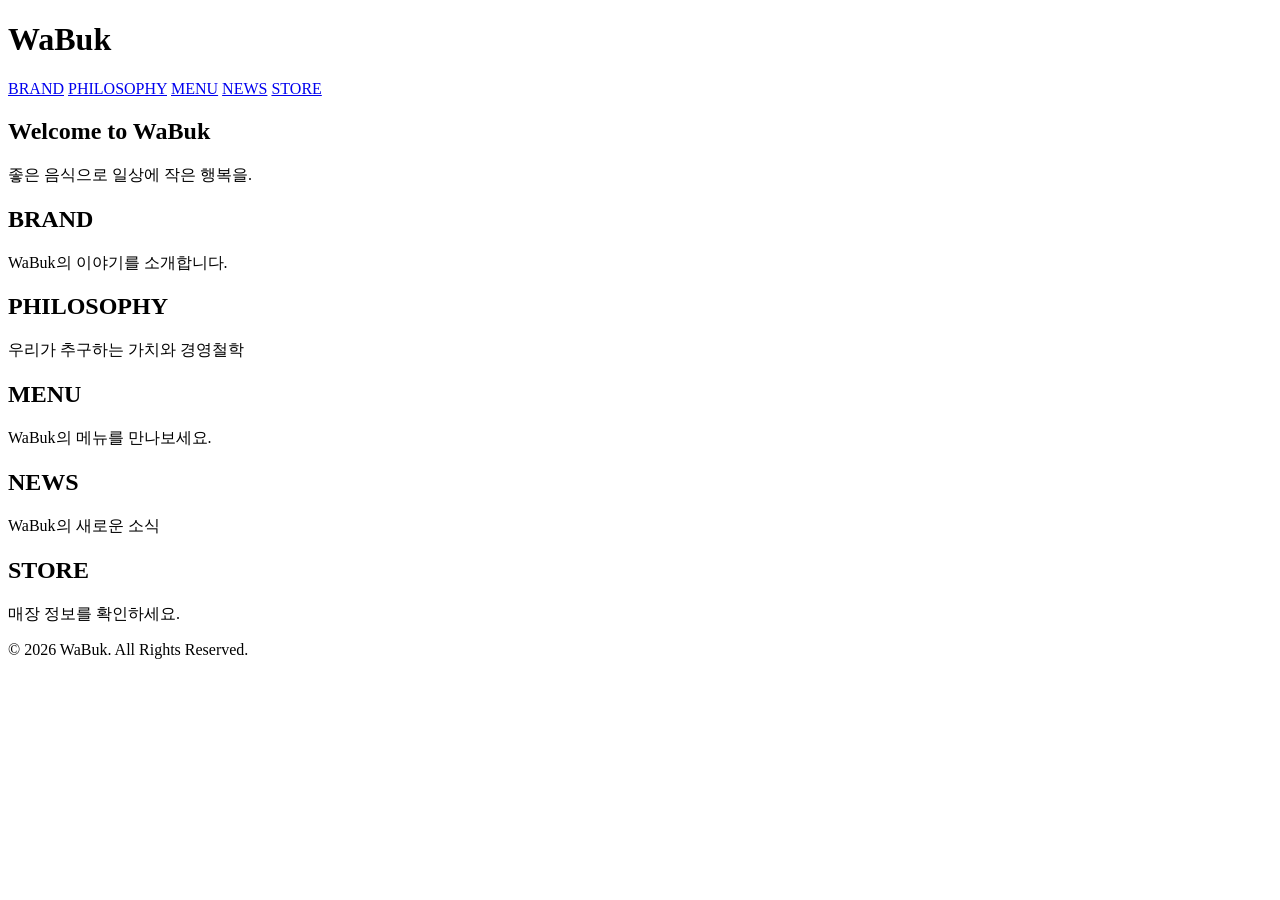
==== </index.html @ ccb78452 "Create index.html" ====
<!DOCTYPE html>
<html lang="ko">

<head>
    <meta charset="UTF-8">
    <meta name="viewport" content="width=device-width, initial-scale=1.0">

    <title>WaBuk | 공식 홈페이지</title>

</head>

<body>

    <header>
        <h1>WaBuk</h1>

        <nav>
            <a href="#brand">BRAND</a>
            <a href="#philosophy">PHILOSOPHY</a>
            <a href="#menu">MENU</a>
            <a href="#news">NEWS</a>
            <a href="#store">STORE</a>
        </nav>
    </header>


    <main>

        <section id="home">
            <h2>Welcome to WaBuk</h2>
            <p>좋은 음식으로 일상에 작은 행복을.</p>
        </section>


        <section id="brand">
            <h2>BRAND</h2>
            <p>WaBuk의 이야기를 소개합니다.</p>
        </section>


        <section id="philosophy">
            <h2>PHILOSOPHY</h2>
            <p>우리가 추구하는 가치와 경영철학</p>
        </section>


        <section id="menu">
            <h2>MENU</h2>
            <p>WaBuk의 메뉴를 만나보세요.</p>
        </section>


        <section id="news">
            <h2>NEWS</h2>
            <p>WaBuk의 새로운 소식</p>
        </section>


        <section id="store">
            <h2>STORE</h2>
            <p>매장 정보를 확인하세요.</p>
        </section>

    </main>


    <footer>
        <p>© 2026 WaBuk. All Rights Reserved.</p>
    </footer>

</body>
</html>
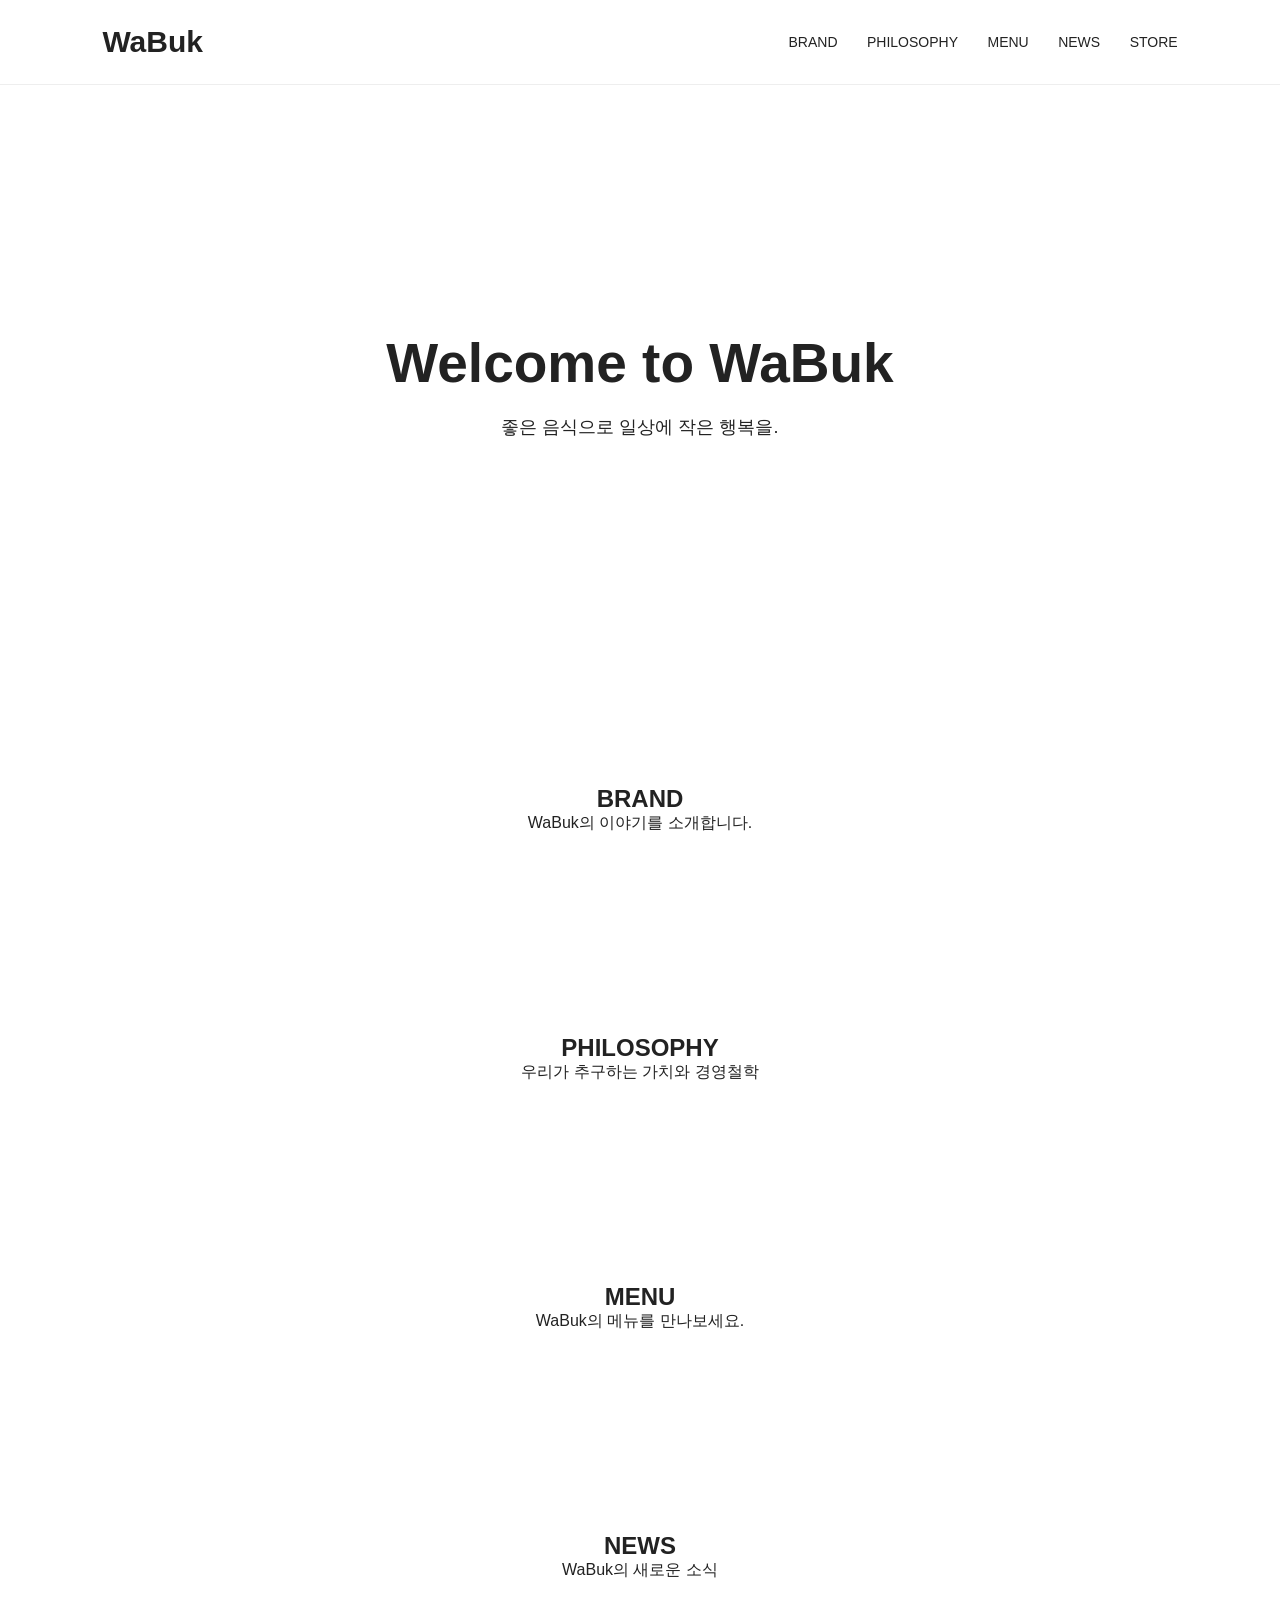
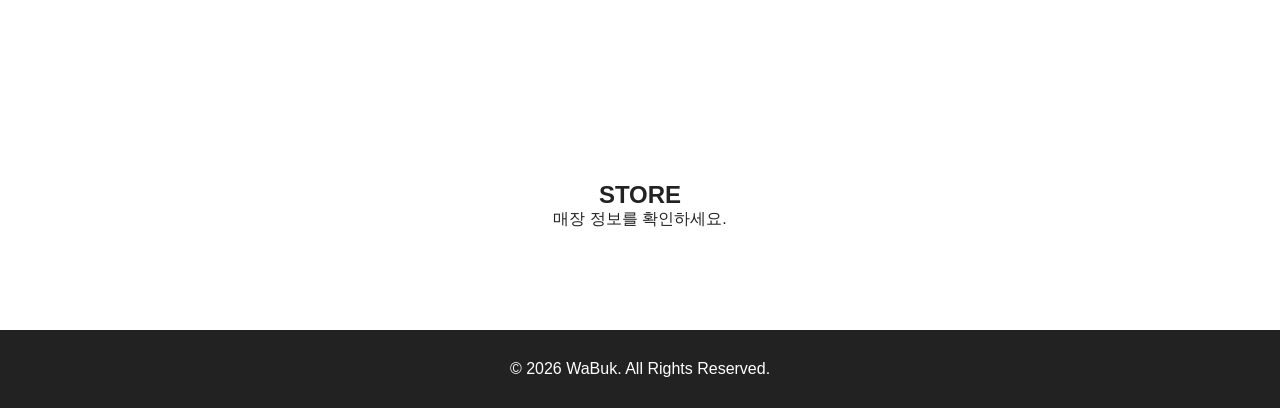
==== commit 657f5b9f: "Update index.html" ====
--- a/</index.html
+++ b/</index.html
@@ -6,7 +6,7 @@
     <meta name="viewport" content="width=device-width, initial-scale=1.0">
 
     <title>WaBuk | 공식 홈페이지</title>
-
+<link rel="stylesheet" href="css/style.css">
 </head>
 
 <body>
--- a/</css/style.css
+++ b/</css/style.css
@@ -0,0 +1,66 @@
+/* 기본 설정 */
+* {
+    margin: 0;
+    padding: 0;
+    box-sizing: border-box;
+}
+
+body {
+    font-family: Arial, sans-serif;
+    color: #222;
+    background-color: #ffffff;
+}
+
+/* 상단 메뉴 */
+header {
+    display: flex;
+    justify-content: space-between;
+    align-items: center;
+    padding: 25px 8%;
+    border-bottom: 1px solid #eeeeee;
+}
+
+header h1 {
+    font-size: 30px;
+    font-weight: bold;
+}
+
+nav a {
+    text-decoration: none;
+    color: #222;
+    margin-left: 25px;
+    font-size: 14px;
+}
+
+/* 메인 화면 */
+#home {
+    min-height: 600px;
+    display: flex;
+    flex-direction: column;
+    justify-content: center;
+    align-items: center;
+    text-align: center;
+}
+
+#home h2 {
+    font-size: 55px;
+    margin-bottom: 20px;
+}
+
+#home p {
+    font-size: 18px;
+}
+
+/* 각 영역 */
+section {
+    padding: 100px 8%;
+    text-align: center;
+}
+
+/* 하단 */
+footer {
+    padding: 30px;
+    text-align: center;
+    background-color: #222;
+    color: white;
+}
